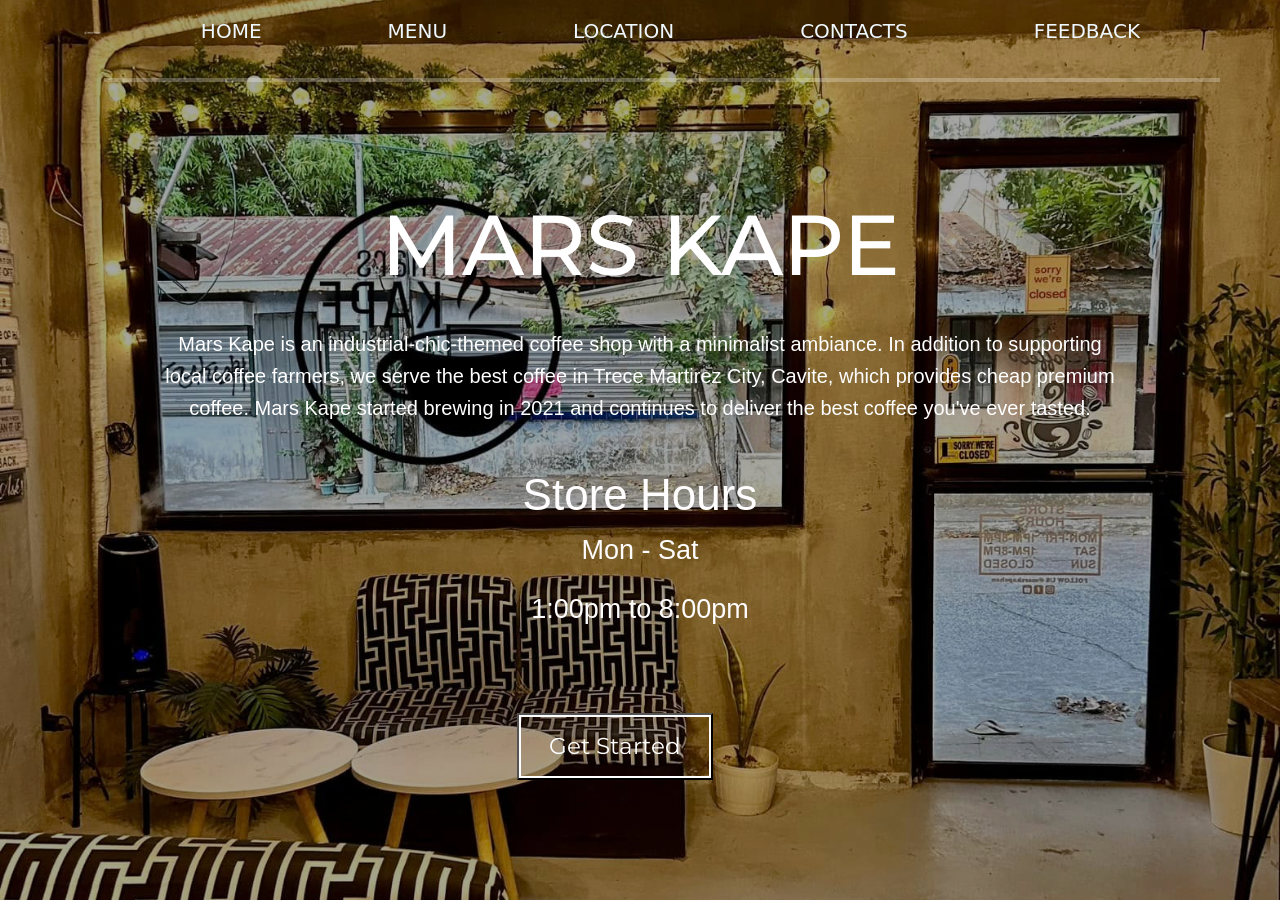
==== index.html @ c24e1bd0 "Fix MarsKape GitHub Pages display" ====
<!DOCTYPE html>
<html lang="en">
<head>
     <meta charset="UTF-8">
     <meta http-equiv="X-UA-Compatible" content="IE=edge">
     <meta name="viewport" content="width=device-width, initial-scale=1.0">
     <title>Mars Kape</title>
<link rel="stylesheet" href="https://cdnjs.cloudflare.com/ajax/libs/font-awesome/6.5.2/css/all.min.css" />
     <link href="https://cdn.jsdelivr.net/npm/bootstrap@5.3.0/dist/css/bootstrap.min.css" rel="stylesheet">
     <link href="https://fonts.googleapis.com/css2?family=Montserrat:wght@300;400;500;700;800;900&display=swap" rel="stylesheet">
     <link rel="stylesheet" href="https://cdnjs.cloudflare.com/ajax/libs/font-awesome/6.5.2/css/all.min.css">
     <link rel="stylesheet" href="styles.css">
</head>
<body>

     <nav class="navbar navbar-expand-sm navbar-dark bg-transparent">
          <div class="container">
               <a class="navbar-brand" href="index.html">
                    <img src="logo.png" width="100px" class="logo" alt="Mars Kape Logo">
               </a>
               <button class="navbar-toggler"style="color: white; margin-left:85%; margin-top: -15%;" type="button" data-bs-toggle="collapse" data-bs-target="#navbarNav" aria-controls="navbarNav" aria-expanded="false" aria-label="Toggle navigation">
                    <span class= "navbar-toggler-icon">
                    <i class="fa-solid fa-bars" style="color: #ffffff;"></i>
                    </span>
               </button>
               <div class="collapse navbar-collapse" id="navbarNav">
                    <ul class="navbar-nav">
                         <li class="nav-item">
                              <a class="nav-link" href="index.html">HOME</a>
                         </li>
                         <li class="nav-item">
                              <a class="nav-link" href="menu.html" >MENU</a>
                         </li>
                         <li class="nav-item">
                              <a class="nav-link" href="location.html" >LOCATION</a>
                         </li>
                         <li class="nav-item">
                              <a class="nav-link" href="contact.html">CONTACTS</a>
                         </li>
                         <li class="nav-item">
                              <a class="nav-link" href="feedback.html">FEEDBACK</a>
                         </li>
                    </ul>
               </div>
          </div>
     </nav>

    <div class="container">
      <div class="row justify-content-center">
        <div class="col-md-12">
                    <hr style="width: 100%; color:  white; border: 2px solid white; margin-left: 2%;margin-right: -4%;">
                    <div class="center-content">
                    <h1 style="color: white; font-family:'Montserrat'; font-size: 85px;">MARS KAPE</h1>
                    </div>
                    <br>
                    <p>
                        Mars Kape is an industrial-chic-themed coffee shop with a minimalist ambiance. In addition to supporting<br> local coffee farmers, we serve the best coffee in Trece Martirez City, Cavite, which provides cheap premium<br> coffee. Mars Kape started brewing in 2021 and continues to deliver the best coffee you've ever tasted.
                    </p>
                    <br>
                    <div class="hours">
                       <h3>Store Hours</h3>
                       <p>Mon - Sat</p>
                    </div>
                    <div class="time">
                       <h4>1:00pm to 8:00pm</h4>
                    </div>
                    <br>
                    
                    <div class="button">
                    <button class="bttn1">
                         <a href="menu.html">Get Started</a>
                    </button>
                    </div>
               </div>
          </div>
     </div>

    <script src="https://cdn.jsdelivr.net/npm/bootstrap@5.3.0/dist/js/bootstrap.bundle.min.js"></script>

</body>
</html>
---- styles.css ----
*{
          margin: 0;
          padding: 0;
          
     }
     body, html {
      height: 100%;
    }
     html,
body {
    min-height: 100%;
}

body {
    margin: 0;
    min-height: 100vh;
    background-image:
        linear-gradient(rgba(0, 0, 0, 0.35), rgba(0, 0, 0, 0.35)),
        url("./bg.jpg");
    background-size: cover;
    background-position: center;
    background-repeat: no-repeat;
    background-attachment: fixed;
}
     p{
          font-family: 'Arial';
          font-size: 20px;
          color: rgb(255, 255, 255);
          text-align: center;
          line-height: 1.6;
      }

     .logo {
          margin-left: -20%;
          margin-top: -7%;
          width: 80%;
     }
     .head{
        display: flex;
        align-items: center;
        justify-content: space-between;
        padding: 6px 10px;
   }
     .nav-item li {
          list-style: none;
          display: inline-block;
          font-weight: 300px;
          font-family: 'Montserrat';
      }
      .nav-item .nav-link{
          text-decoration: none;
          color: aliceblue;
          font-size: 20px;
          margin-left: 60px;
          margin-right: 50px;
          font-stretch: expanded;
      }
      .nav-item .nav-link:hover {
          color: aliceblue;
          padding: 5px 5px;
          border: transparent;
          font-size: 50px;
          font-weight: 900px;
          font-display: block;
      }
      
      .title {
          color: white;
          text-align: center;
          font-size: 210px;
          font-family: 'Montserrat';
          font-weight: 500;
          margin-top: 140px;
          margin-right: 10%;
          margin-left: 150px;

      }
      .hours h3{
          font-family: 'Arial';
          font-size: 44px;
          color: rgb(255, 253, 253);
          text-align: center;
          font-weight: 100;
          margin-top: 0.5%;
          margin-bottom: 0.6%;
      }
      .hours p{
        font-family: 'Arial';
        font-size:27px;
        color: rgb(255, 253, 253);
        text-align: center;
        font-weight: 100;
        line-height: 1.6;

      }
      .time h4{
          font-family: 'Arial';
          color: rgb(255, 253, 253);
          text-align: center;
          font-weight: 300;
          font-size: 27px;
          line-height: 1.6;
          margin-top: 0.5%;
      }
      .bttn1 {
        list-style: none;
        background-color: transparent;
        margin-left: 39%;
        margin-top: 50px;
        display: flex;
    }
    .bttn1 a{
        text-decoration: none;
        font-family: 'Montserrat';
        color:white;
        border: white 2px solid;
        font-style: inherit;
        font-size: 23px;
        font-weight: 100px;
        background-color: transparent;
        padding: 12px 28px;
    }
    .center-content {
      margin-top: 10%;
      text-align: center;
    }
     }
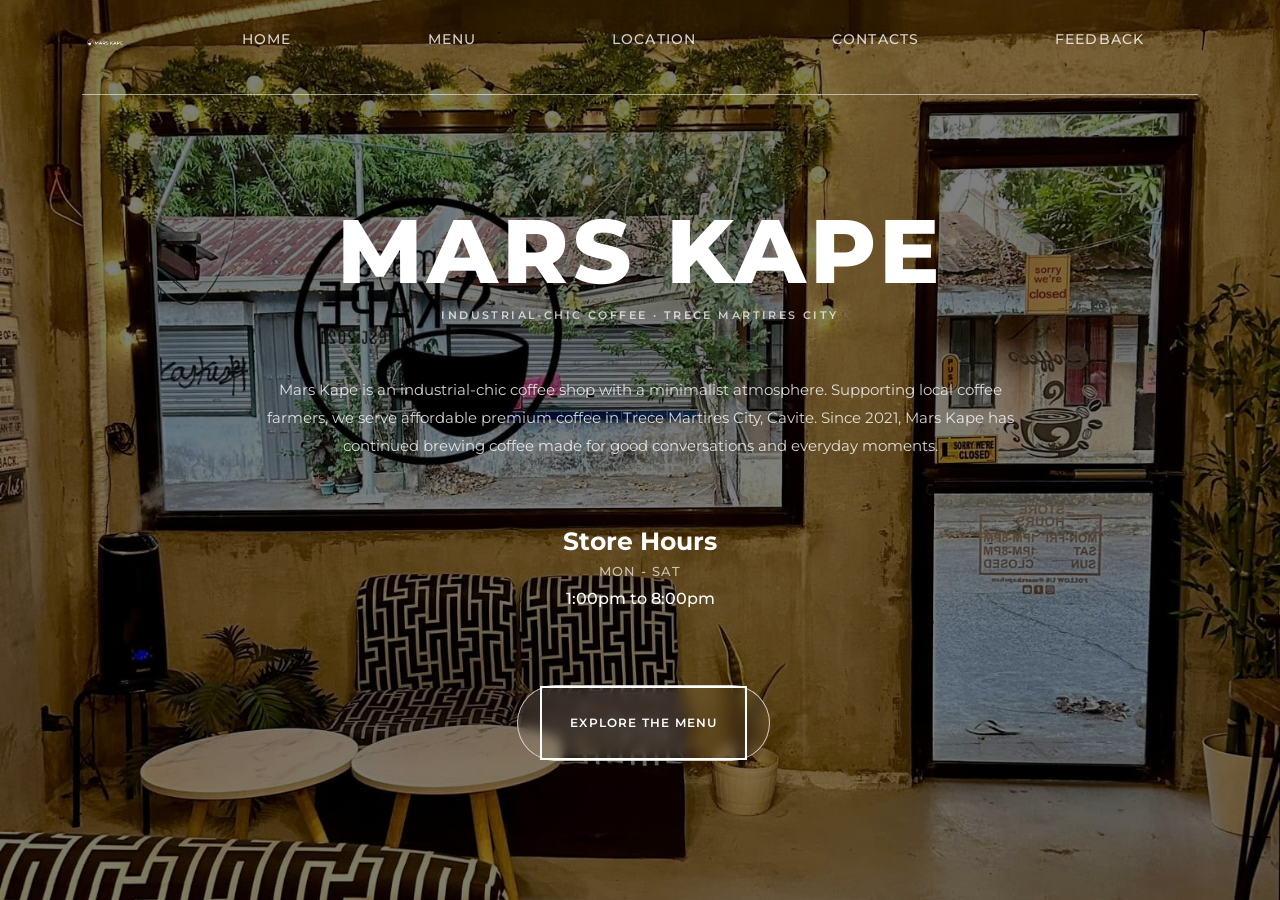
==== commit e9c6ab46: "Polish MarsKape homepage and navbar" ====
--- a/index.html
+++ b/index.html
@@ -47,14 +47,18 @@
 
     <div class="container">
       <div class="row justify-content-center">
-        <div class="col-md-12">
-                    <hr style="width: 100%; color:  white; border: 2px solid white; margin-left: 2%;margin-right: -4%;">
+        <div class="col-md-12 home-content">
+                    <hr class="hero-divider">
                     <div class="center-content">
-                    <h1 style="color: white; font-family:'Montserrat'; font-size: 85px;">MARS KAPE</h1>
+                    <h1 class="hero-title">MARS KAPE</h1>
+                    <p class="hero-tagline">INDUSTRIAL-CHIC COFFEE · TRECE MARTIRES CITY</p>
                     </div>
                     <br>
-                    <p>
-                        Mars Kape is an industrial-chic-themed coffee shop with a minimalist ambiance. In addition to supporting<br> local coffee farmers, we serve the best coffee in Trece Martirez City, Cavite, which provides cheap premium<br> coffee. Mars Kape started brewing in 2021 and continues to deliver the best coffee you've ever tasted.
+                    <p class="hero-description">
+                        Mars Kape is an industrial-chic coffee shop with a minimalist atmosphere.
+                        Supporting local coffee farmers, we serve affordable premium coffee in
+                        Trece Martires City, Cavite. Since 2021, Mars Kape has continued brewing
+                        coffee made for good conversations and everyday moments.
                     </p>
                     <br>
                     <div class="hours">
@@ -68,7 +72,7 @@
                     
                     <div class="button">
                     <button class="bttn1">
-                         <a href="menu.html">Get Started</a>
+                         <a href="menu.html">Explore the Menu</a>
                     </button>
                     </div>
                </div>
--- a/styles.css
+++ b/styles.css
@@ -125,3 +125,232 @@
       text-align: center;
     }
      }
+
+
+/* =========================================================
+   MARS KAPE — HOMEPAGE POLISH / FINAL OVERRIDES
+   ========================================================= */
+
+html,
+body {
+    min-height: 100%;
+}
+
+body {
+    margin: 0;
+    min-height: 100vh;
+    background-image:
+        linear-gradient(rgba(0, 0, 0, 0.50), rgba(0, 0, 0, 0.50)),
+        url("./bg.jpg");
+    background-size: cover;
+    background-position: center;
+    background-repeat: no-repeat;
+    background-attachment: fixed;
+    font-family: 'Montserrat', sans-serif;
+    color: #fff;
+}
+
+/* Consistent navbar */
+.navbar {
+    padding-top: 20px;
+    padding-bottom: 12px;
+}
+
+.navbar-nav {
+    gap: 18px;
+}
+
+.navbar .nav-link,
+.navbar .nav-link:visited {
+    position: relative;
+    padding: 8px 4px !important;
+    color: rgba(255, 255, 255, 0.80) !important;
+    font-family: 'Montserrat', sans-serif !important;
+    font-size: 14px !important;
+    font-weight: 500 !important;
+    line-height: 1.4 !important;
+    letter-spacing: 0.08em;
+    text-decoration: none !important;
+    transform: none !important;
+    transition: color .25s ease !important;
+}
+
+.navbar .nav-link:hover,
+.navbar .nav-link:focus,
+.navbar .nav-link:active {
+    color: #fff !important;
+    font-size: 14px !important;
+    font-weight: 500 !important;
+    transform: none !important;
+}
+
+.navbar .nav-link::after {
+    content: "";
+    position: absolute;
+    left: 50%;
+    bottom: 2px;
+    width: 0;
+    height: 1px;
+    background: #fff;
+    transform: translateX(-50%);
+    transition: width .25s ease;
+}
+
+.navbar .nav-link:hover::after,
+.navbar .nav-link:focus::after {
+    width: 65%;
+}
+
+.home-content {
+    text-align: center;
+    padding-top: 22px;
+    padding-bottom: 55px;
+}
+
+.hero-divider {
+    width: 100%;
+    margin: 0 auto 34px;
+    border: 0;
+    border-top: 1px solid rgba(255,255,255,.55);
+    opacity: 1;
+}
+
+.hero-title {
+    margin: 0 0 12px;
+    color: #fff;
+    font-family: 'Montserrat', sans-serif;
+    font-size: clamp(54px, 8vw, 90px);
+    line-height: .98;
+    font-weight: 800;
+    letter-spacing: .045em;
+    text-align: center;
+}
+
+.hero-tagline {
+    margin: 0 auto 28px;
+    color: rgba(255,255,255,.72);
+    font-family: 'Montserrat', sans-serif;
+    font-size: 11px;
+    line-height: 1.6;
+    font-weight: 600;
+    letter-spacing: .22em;
+    text-align: center;
+}
+
+.hero-description {
+    max-width: 760px;
+    margin: 0 auto 30px;
+    color: rgba(255,255,255,.82);
+    font-family: 'Montserrat', sans-serif;
+    font-size: 15px;
+    line-height: 1.85;
+    font-weight: 400;
+    text-align: center;
+}
+
+.hours {
+    margin-top: 12px;
+}
+
+.hours h3 {
+    margin: 0 0 5px;
+    color: #fff;
+    font-family: 'Montserrat', sans-serif;
+    font-size: 25px;
+    line-height: 1.2;
+    font-weight: 700;
+}
+
+.hours p {
+    margin: 0;
+    color: rgba(255,255,255,.68);
+    font-family: 'Montserrat', sans-serif;
+    font-size: 13px;
+    font-weight: 500;
+    letter-spacing: .08em;
+    text-transform: uppercase;
+}
+
+.time h4 {
+    margin: 7px 0 0;
+    color: #fff;
+    font-family: 'Montserrat', sans-serif;
+    font-size: 16px;
+    line-height: 1.4;
+    font-weight: 500;
+}
+
+.button {
+    margin-top: 24px;
+}
+
+.bttn1 {
+    min-width: 175px;
+    min-height: 48px;
+    padding: 0 22px;
+    border: 1px solid rgba(255,255,255,.75);
+    border-radius: 999px;
+    background: rgba(255,255,255,.06);
+    backdrop-filter: blur(6px);
+    -webkit-backdrop-filter: blur(6px);
+    transition: background .25s ease, transform .25s ease;
+}
+
+.bttn1:hover {
+    background: #fff;
+    transform: translateY(-2px);
+}
+
+.bttn1 a {
+    display: block;
+    color: #fff !important;
+    font-family: 'Montserrat', sans-serif;
+    font-size: 12px !important;
+    line-height: 46px;
+    font-weight: 600 !important;
+    letter-spacing: .10em;
+    text-transform: uppercase;
+    text-decoration: none !important;
+}
+
+.bttn1:hover a {
+    color: #2b211d !important;
+    font-size: 12px !important;
+    font-weight: 600 !important;
+}
+
+@media (max-width: 767px) {
+    body {
+        background-attachment: scroll;
+    }
+
+    .navbar-nav {
+        gap: 3px;
+        padding: 15px 0;
+    }
+
+    .navbar .nav-link,
+    .navbar .nav-link:hover,
+    .navbar .nav-link:focus {
+        font-size: 13px !important;
+    }
+
+    .home-content {
+        padding-top: 12px;
+    }
+
+    .hero-title {
+        font-size: clamp(44px, 15vw, 66px);
+    }
+
+    .hero-tagline {
+        font-size: 9px;
+        letter-spacing: .14em;
+    }
+
+    .hero-description {
+        padding: 0 14px;
+        font-size: 13px;
+        line-height: 1.75;
+    }
+}
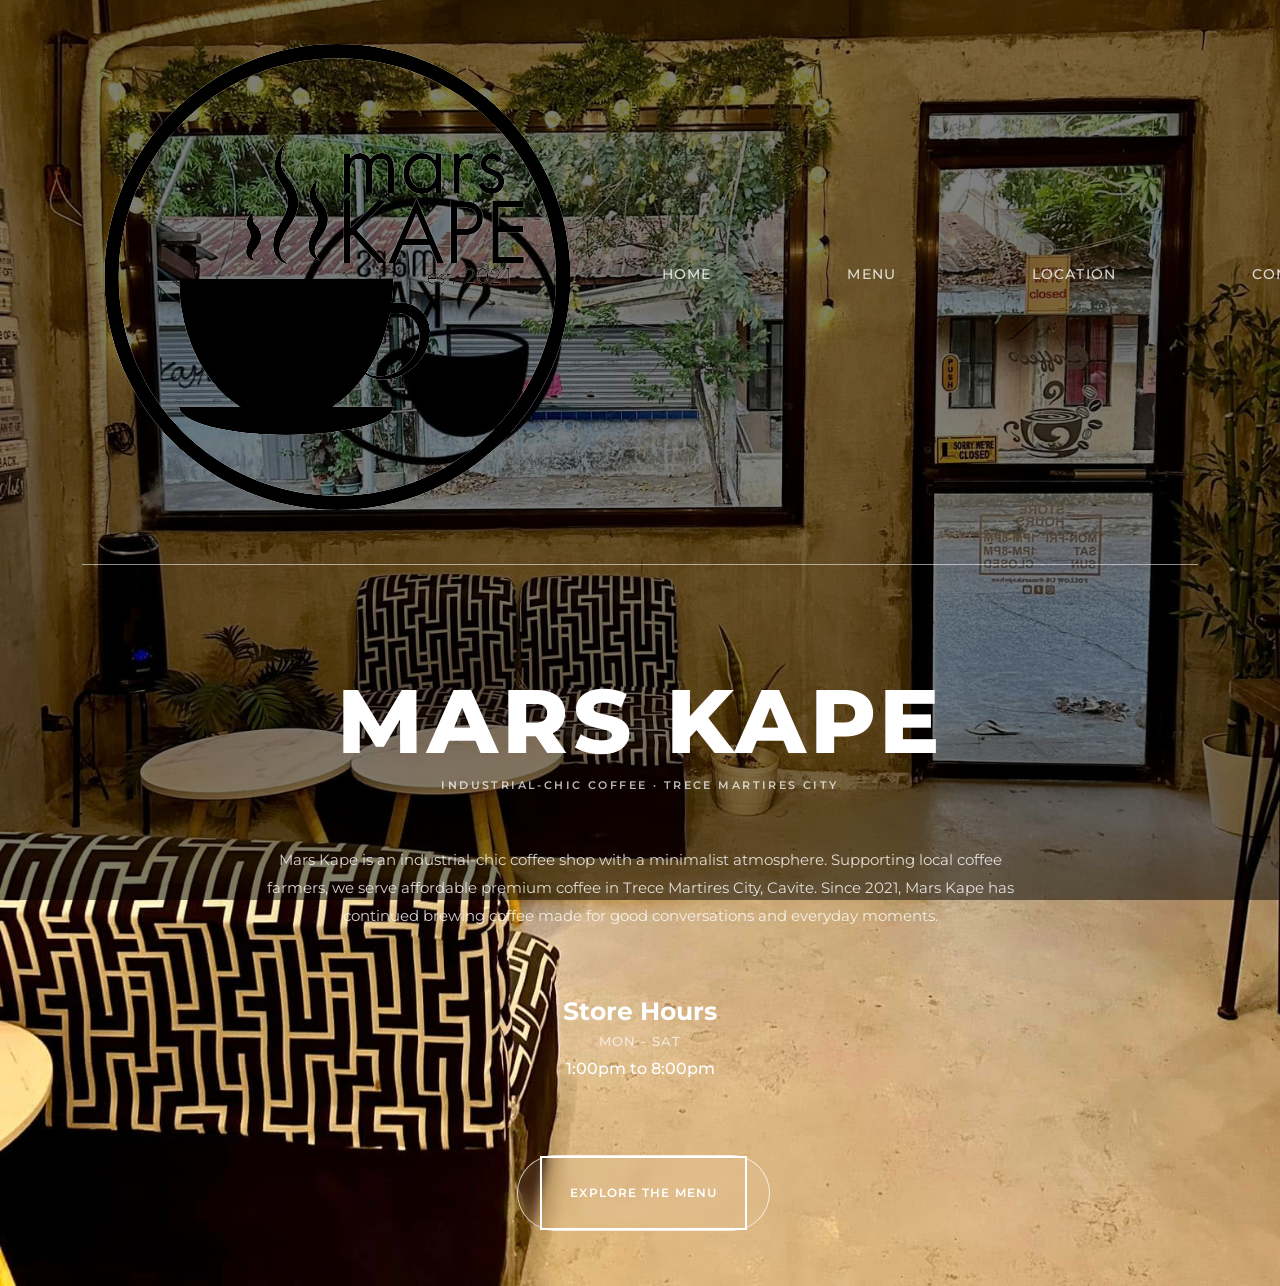
==== commit 1a43cc7e: "Update index.html" ====
--- a/index.html
+++ b/index.html
@@ -13,38 +13,46 @@
 </head>
 <body>
 
-     <nav class="navbar navbar-expand-sm navbar-dark bg-transparent">
-          <div class="container">
-               <a class="navbar-brand" href="index.html">
-                    <img src="logo.png" width="100px" class="logo" alt="Mars Kape Logo">
-               </a>
-               <button class="navbar-toggler"style="color: white; margin-left:85%; margin-top: -15%;" type="button" data-bs-toggle="collapse" data-bs-target="#navbarNav" aria-controls="navbarNav" aria-expanded="false" aria-label="Toggle navigation">
-                    <span class= "navbar-toggler-icon">
-                    <i class="fa-solid fa-bars" style="color: #ffffff;"></i>
-                    </span>
-               </button>
-               <div class="collapse navbar-collapse" id="navbarNav">
-                    <ul class="navbar-nav">
-                         <li class="nav-item">
-                              <a class="nav-link" href="index.html">HOME</a>
-                         </li>
-                         <li class="nav-item">
-                              <a class="nav-link" href="menu.html" >MENU</a>
-                         </li>
-                         <li class="nav-item">
-                              <a class="nav-link" href="location.html" >LOCATION</a>
-                         </li>
-                         <li class="nav-item">
-                              <a class="nav-link" href="contact.html">CONTACTS</a>
-                         </li>
-                         <li class="nav-item">
-                              <a class="nav-link" href="feedback.html">FEEDBACK</a>
-                         </li>
-                    </ul>
-               </div>
-          </div>
-     </nav>
+    <nav class="navbar navbar-expand-lg mars-navbar">
+    <div class="container mars-nav-container">
 
+        <a class="navbar-brand" href="index.html">
+            <img src="mars no background.png"
+                 class="mars-navbar-logo"
+                 alt="Mars Kape">
+        </a>
+
+        <button class="navbar-toggler" type="button"
+                data-bs-toggle="collapse"
+                data-bs-target="#navbarNav"
+                aria-controls="navbarNav"
+                aria-expanded="false"
+                aria-label="Toggle navigation">
+            <span class="navbar-toggler-icon"></span>
+        </button>
+
+        <div class="collapse navbar-collapse" id="navbarNav">
+            <ul class="navbar-nav ms-auto">
+                <li class="nav-item">
+                    <a class="nav-link active" href="index.html">HOME</a>
+                </li>
+                <li class="nav-item">
+                    <a class="nav-link" href="menu.html">MENU</a>
+                </li>
+                <li class="nav-item">
+                    <a class="nav-link" href="location.html">LOCATION</a>
+                </li>
+                <li class="nav-item">
+                    <a class="nav-link" href="contact.html">CONTACTS</a>
+                </li>
+                <li class="nav-item">
+                    <a class="nav-link" href="feedback.html">FEEDBACK</a>
+                </li>
+            </ul>
+        </div>
+
+    </div>
+</nav>
     <div class="container">
       <div class="row justify-content-center">
         <div class="col-md-12 home-content">
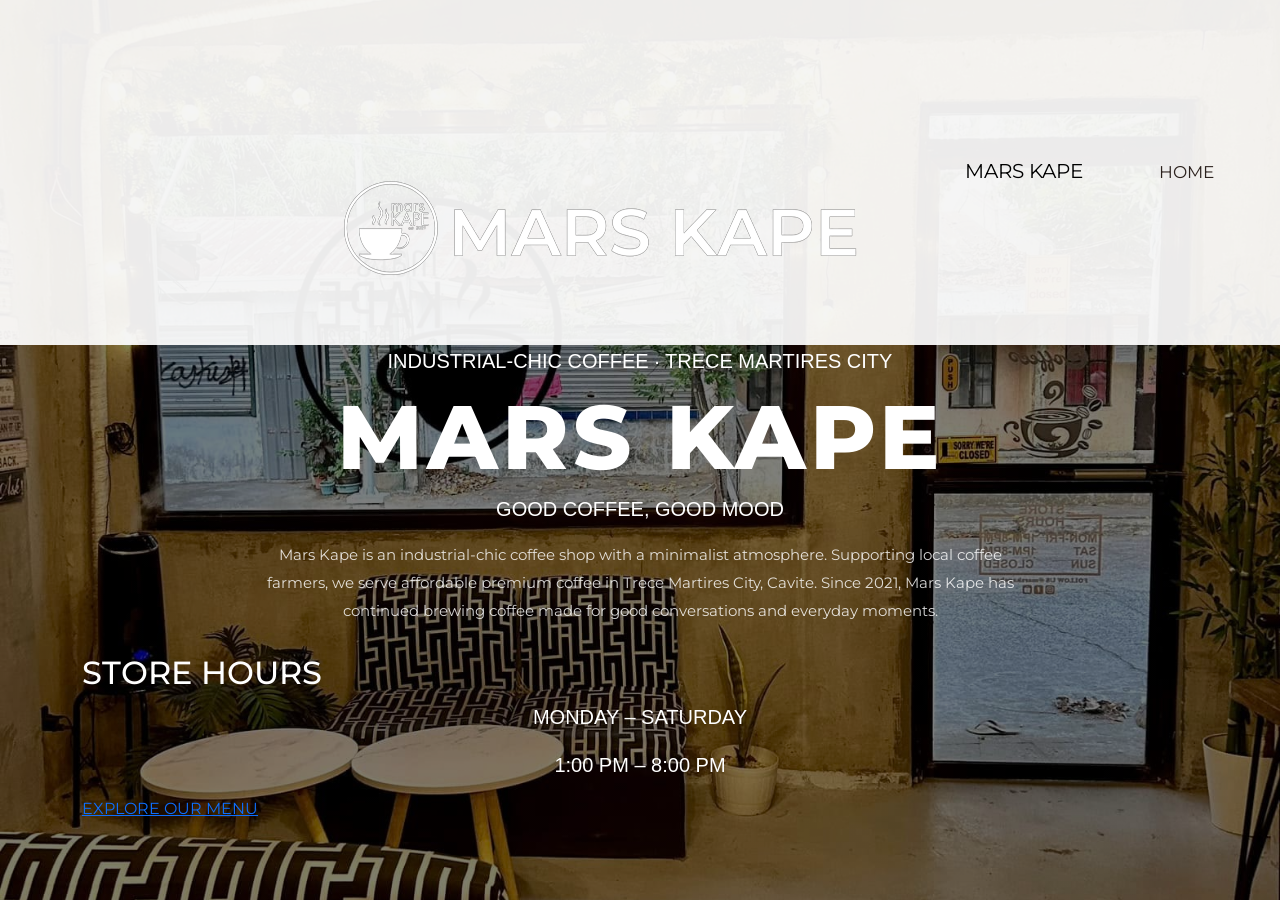
==== commit ed8d03fd: "Update index.html" ====
--- a/index.html
+++ b/index.html
@@ -1,93 +1,189 @@
 <!DOCTYPE html>
 <html lang="en">
+
 <head>
-     <meta charset="UTF-8">
-     <meta http-equiv="X-UA-Compatible" content="IE=edge">
-     <meta name="viewport" content="width=device-width, initial-scale=1.0">
-     <title>Mars Kape</title>
-<link rel="stylesheet" href="https://cdnjs.cloudflare.com/ajax/libs/font-awesome/6.5.2/css/all.min.css" />
-     <link href="https://cdn.jsdelivr.net/npm/bootstrap@5.3.0/dist/css/bootstrap.min.css" rel="stylesheet">
-     <link href="https://fonts.googleapis.com/css2?family=Montserrat:wght@300;400;500;700;800;900&display=swap" rel="stylesheet">
-     <link rel="stylesheet" href="https://cdnjs.cloudflare.com/ajax/libs/font-awesome/6.5.2/css/all.min.css">
-     <link rel="stylesheet" href="styles.css">
+    <meta charset="UTF-8">
+    <meta http-equiv="X-UA-Compatible" content="IE=edge">
+    <meta name="viewport" content="width=device-width, initial-scale=1.0">
+
+    <title>Mars Kape</title>
+
+    <!-- Bootstrap -->
+    <link
+        href="https://cdn.jsdelivr.net/npm/bootstrap@5.3.0/dist/css/bootstrap.min.css"
+        rel="stylesheet"
+    >
+
+    <!-- Montserrat -->
+    <link
+        href="https://fonts.googleapis.com/css2?family=Montserrat:wght@300;400;500;600;700;800;900&display=swap"
+        rel="stylesheet"
+    >
+
+    <!-- Font Awesome -->
+    <link
+        rel="stylesheet"
+        href="https://cdnjs.cloudflare.com/ajax/libs/font-awesome/6.5.2/css/all.min.css"
+    >
+
+    <!-- Custom CSS -->
+    <link rel="stylesheet" href="styles.css">
 </head>
+
+
 <body>
 
+    <!-- =========================
+         NAVBAR
+    ========================== -->
     <nav class="navbar navbar-expand-lg mars-navbar">
-    <div class="container mars-nav-container">
 
-        <a class="navbar-brand" href="index.html">
-            <img src="mars no background.png"
-                 class="mars-navbar-logo"
-                 alt="Mars Kape">
-        </a>
+        <div class="container-fluid mars-nav-container">
 
-        <button class="navbar-toggler" type="button"
+            <!-- Brand -->
+            <a class="navbar-brand mars-brand" href="index.html">
+
+                <img
+                    src="logo.png"
+                    class="mars-logo"
+                    alt="Mars Kape Logo"
+                >
+
+                <span class="mars-brand-name">
+                    MARS KAPE
+                </span>
+
+            </a>
+
+
+            <!-- Mobile Button -->
+            <button
+                class="navbar-toggler"
+                type="button"
                 data-bs-toggle="collapse"
                 data-bs-target="#navbarNav"
                 aria-controls="navbarNav"
                 aria-expanded="false"
-                aria-label="Toggle navigation">
-            <span class="navbar-toggler-icon"></span>
-        </button>
+                aria-label="Toggle navigation"
+            >
+                <span class="navbar-toggler-icon"></span>
+            </button>
 
-        <div class="collapse navbar-collapse" id="navbarNav">
-            <ul class="navbar-nav ms-auto">
-                <li class="nav-item">
-                    <a class="nav-link active" href="index.html">HOME</a>
-                </li>
-                <li class="nav-item">
-                    <a class="nav-link" href="menu.html">MENU</a>
-                </li>
-                <li class="nav-item">
-                    <a class="nav-link" href="location.html">LOCATION</a>
-                </li>
-                <li class="nav-item">
-                    <a class="nav-link" href="contact.html">CONTACTS</a>
-                </li>
-                <li class="nav-item">
-                    <a class="nav-link" href="feedback.html">FEEDBACK</a>
-                </li>
-            </ul>
+
+            <!-- Navigation -->
+            <div class="collapse navbar-collapse" id="navbarNav">
+
+                <ul class="navbar-nav ms-auto">
+
+                    <li class="nav-item">
+                        <a class="nav-link active" href="index.html">
+                            HOME
+                        </a>
+                    </li>
+
+                    <li class="nav-item">
+                        <a class="nav-link" href="menu.html">
+                            MENU
+                        </a>
+                    </li>
+
+                    <li class="nav-item">
+                        <a class="nav-link" href="location.html">
+                            LOCATION
+                        </a>
+                    </li>
+
+                    <li class="nav-item">
+                        <a class="nav-link" href="contact.html">
+                            CONTACTS
+                        </a>
+                    </li>
+
+                    <li class="nav-item">
+                        <a class="nav-link" href="feedback.html">
+                            FEEDBACK
+                        </a>
+                    </li>
+
+                </ul>
+
+            </div>
+
         </div>
 
-    </div>
-</nav>
-    <div class="container">
-      <div class="row justify-content-center">
-        <div class="col-md-12 home-content">
-                    <hr class="hero-divider">
-                    <div class="center-content">
-                    <h1 class="hero-title">MARS KAPE</h1>
-                    <p class="hero-tagline">INDUSTRIAL-CHIC COFFEE · TRECE MARTIRES CITY</p>
-                    </div>
-                    <br>
-                    <p class="hero-description">
-                        Mars Kape is an industrial-chic coffee shop with a minimalist atmosphere.
-                        Supporting local coffee farmers, we serve affordable premium coffee in
-                        Trece Martires City, Cavite. Since 2021, Mars Kape has continued brewing
-                        coffee made for good conversations and everyday moments.
+    </nav>
+
+
+    <!-- =========================
+         HERO
+    ========================== -->
+    <main class="hero">
+
+        <div class="hero-overlay"></div>
+
+        <div class="container hero-container">
+
+            <div class="hero-content">
+
+                <p class="hero-eyebrow">
+                    INDUSTRIAL-CHIC COFFEE · TRECE MARTIRES CITY
+                </p>
+
+                <h1 class="hero-title">
+                    MARS KAPE
+                </h1>
+
+                <p class="hero-subtitle">
+                    GOOD COFFEE, GOOD MOOD
+                </p>
+
+                <p class="hero-description">
+                    Mars Kape is an industrial-chic coffee shop with a
+                    minimalist atmosphere. Supporting local coffee farmers,
+                    we serve affordable premium coffee in Trece Martires City,
+                    Cavite. Since 2021, Mars Kape has continued brewing coffee
+                    made for good conversations and everyday moments.
+                </p>
+
+
+                <div class="hero-line"></div>
+
+
+                <!-- Store Hours -->
+                <div class="store-hours">
+
+                    <h2>
+                        STORE HOURS
+                    </h2>
+
+                    <p class="store-days">
+                        MONDAY – SATURDAY
                     </p>
-                    <br>
-                    <div class="hours">
-                       <h3>Store Hours</h3>
-                       <p>Mon - Sat</p>
-                    </div>
-                    <div class="time">
-                       <h4>1:00pm to 8:00pm</h4>
-                    </div>
-                    <br>
-                    
-                    <div class="button">
-                    <button class="bttn1">
-                         <a href="menu.html">Explore the Menu</a>
-                    </button>
-                    </div>
-               </div>
-          </div>
-     </div>
 
-    <script src="https://cdn.jsdelivr.net/npm/bootstrap@5.3.0/dist/js/bootstrap.bundle.min.js"></script>
+                    <p class="store-time">
+                        1:00 PM – 8:00 PM
+                    </p>
+
+                </div>
+
+
+                <!-- CTA -->
+                <a href="menu.html" class="menu-button">
+                    EXPLORE OUR MENU
+                </a>
+
+            </div>
+
+        </div>
+
+    </main>
+
+
+    <!-- Bootstrap JS -->
+    <script
+        src="https://cdn.jsdelivr.net/npm/bootstrap@5.3.0/dist/js/bootstrap.bundle.min.js">
+    </script>
 
 </body>
+
 </html>
--- a/styles.css
+++ b/styles.css
@@ -354,3 +354,91 @@
         line-height: 1.75;
     }
 }
+
+/* ===== MARS KAPE NAVBAR ===== */
+
+.mars-navbar {
+    width: 100%;
+    padding: 32px 0;
+    background: rgba(255, 255, 255, 0.92) !important;
+}
+
+.mars-nav-container {
+    max-width: 1450px;
+    padding-left: 40px;
+    padding-right: 40px;
+}
+
+/* Full Mars Kape logo */
+.mars-navbar-logo {
+    width: 400px;
+    max-width: 100%;
+    height: auto;
+    display: block;
+}
+
+/* Navigation */
+.mars-navbar .navbar-nav {
+    display: flex;
+    align-items: center;
+    gap: 25px;
+}
+
+.mars-navbar .nav-link,
+.mars-navbar .nav-link:visited {
+    padding: 8px 0 !important;
+
+    font-family: "Montserrat", sans-serif !important;
+    font-size: 17px !important;
+    font-weight: 400 !important;
+    letter-spacing: 0 !important;
+
+    color: #2b211d !important;
+    text-decoration: none;
+
+    transform: none !important;
+    transition: opacity 0.2s ease !important;
+}
+
+/* IMPORTANT — no resizing on hover */
+.mars-navbar .nav-link:hover,
+.mars-navbar .nav-link:focus,
+.mars-navbar .nav-link:active {
+    font-size: 17px !important;
+    font-weight: 400 !important;
+    color: #000 !important;
+    transform: none !important;
+    opacity: 0.65;
+}
+
+/* Remove previous animated underline */
+.mars-navbar .nav-link::after {
+    display: none !important;
+}
+
+/* Mobile */
+@media (max-width: 991px) {
+    .mars-navbar {
+        padding: 18px 0;
+    }
+
+    .mars-nav-container {
+        padding-left: 20px;
+        padding-right: 20px;
+    }
+
+    .mars-navbar-logo {
+        width: 260px;
+    }
+
+    .mars-navbar .navbar-nav {
+        align-items: flex-start;
+        gap: 5px;
+        padding-top: 20px;
+    }
+
+    .mars-navbar .nav-link,
+    .mars-navbar .nav-link:hover {
+        font-size: 14px !important;
+    }
+}
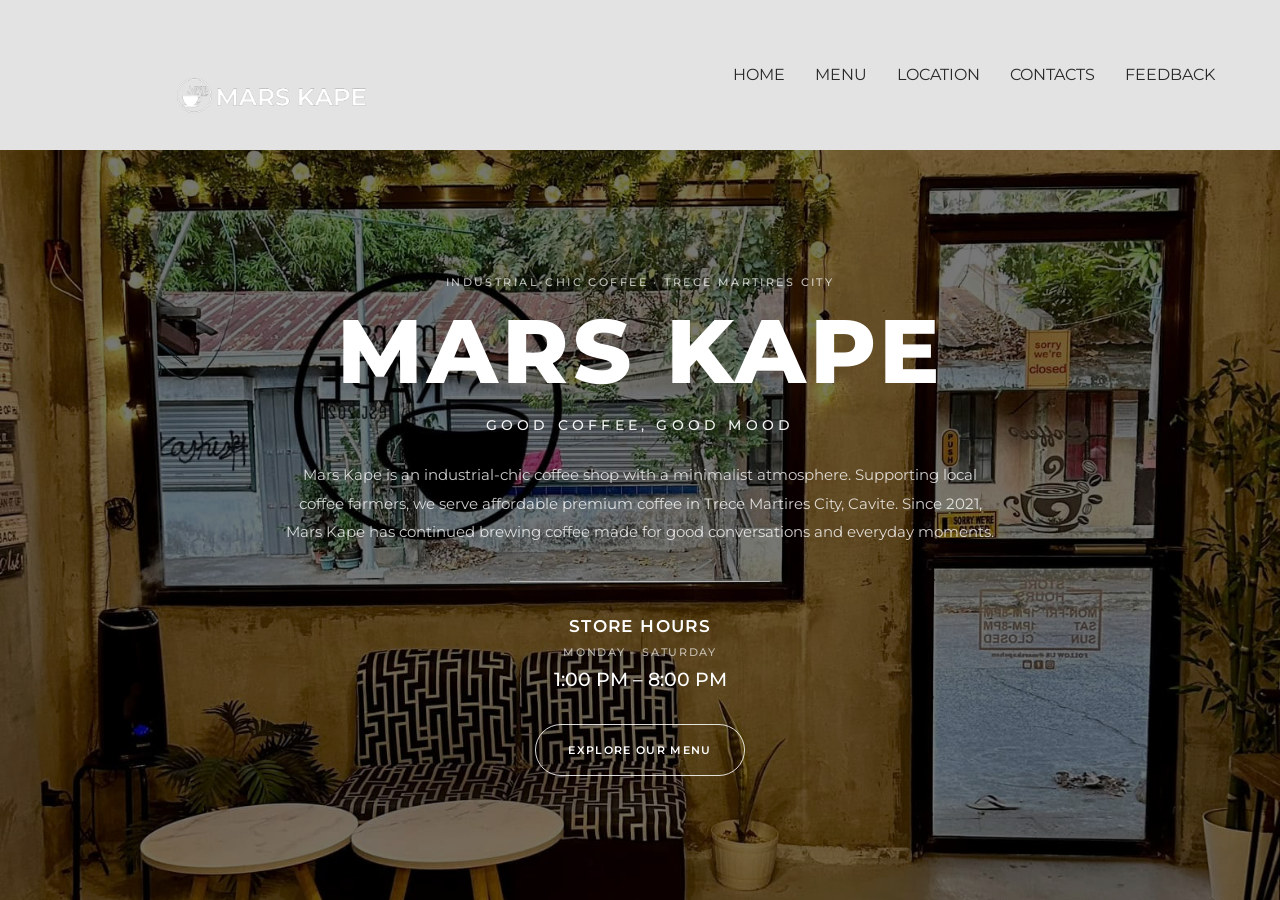
==== commit c4493002: "Update index.html" ====
--- a/index.html
+++ b/index.html
@@ -37,83 +37,56 @@
          NAVBAR
     ========================== -->
     <nav class="navbar navbar-expand-lg mars-navbar">
+    <div class="container-fluid mars-nav-container">
 
-        <div class="container-fluid mars-nav-container">
+        <!-- Mars Kape Brand -->
+        <a class="navbar-brand mars-brand" href="index.html">
+            <img src="logo.png" alt="Mars Kape" class="mars-logo">
+        </a>
 
-            <!-- Brand -->
-            <a class="navbar-brand mars-brand" href="index.html">
+        <!-- Mobile Menu -->
+        <button
+            class="navbar-toggler"
+            type="button"
+            data-bs-toggle="collapse"
+            data-bs-target="#navbarNav"
+            aria-controls="navbarNav"
+            aria-expanded="false"
+            aria-label="Toggle navigation">
 
-                <img
-                    src="logo.png"
-                    class="mars-logo"
-                    alt="Mars Kape Logo"
-                >
+            <span class="navbar-toggler-icon"></span>
+        </button>
 
-                <span class="mars-brand-name">
-                    MARS KAPE
-                </span>
+        <!-- Navigation Links -->
+        <div class="collapse navbar-collapse" id="navbarNav">
+            <ul class="navbar-nav ms-auto">
 
-            </a>
+                <li class="nav-item">
+                    <a class="nav-link active" href="index.html">HOME</a>
+                </li>
 
+                <li class="nav-item">
+                    <a class="nav-link" href="menu.html">MENU</a>
+                </li>
 
-            <!-- Mobile Button -->
-            <button
-                class="navbar-toggler"
-                type="button"
-                data-bs-toggle="collapse"
-                data-bs-target="#navbarNav"
-                aria-controls="navbarNav"
-                aria-expanded="false"
-                aria-label="Toggle navigation"
-            >
-                <span class="navbar-toggler-icon"></span>
-            </button>
+                <li class="nav-item">
+                    <a class="nav-link" href="location.html">LOCATION</a>
+                </li>
 
+                <li class="nav-item">
+                    <a class="nav-link" href="contact.html">CONTACTS</a>
+                </li>
 
-            <!-- Navigation -->
-            <div class="collapse navbar-collapse" id="navbarNav">
+                <li class="nav-item">
+                    <a class="nav-link" href="feedback.html">FEEDBACK</a>
+                </li>
 
-                <ul class="navbar-nav ms-auto">
-
-                    <li class="nav-item">
-                        <a class="nav-link active" href="index.html">
-                            HOME
-                        </a>
-                    </li>
-
-                    <li class="nav-item">
-                        <a class="nav-link" href="menu.html">
-                            MENU
-                        </a>
-                    </li>
-
-                    <li class="nav-item">
-                        <a class="nav-link" href="location.html">
-                            LOCATION
-                        </a>
-                    </li>
-
-                    <li class="nav-item">
-                        <a class="nav-link" href="contact.html">
-                            CONTACTS
-                        </a>
-                    </li>
-
-                    <li class="nav-item">
-                        <a class="nav-link" href="feedback.html">
-                            FEEDBACK
-                        </a>
-                    </li>
-
-                </ul>
-
-            </div>
-
+            </ul>
         </div>
 
-    </nav>
-
-
+    </div>
+</nav>
+    
     <!-- =========================
          HERO
     ========================== -->
--- a/styles.css
+++ b/styles.css
@@ -1,440 +1,382 @@
-*{
-          margin: 0;
-          padding: 0;
-          
-     }
-     body, html {
-      height: 100%;
-    }
-     html,
+/* =========================================================
+   MARS KAPE — HOMEPAGE
+========================================================= */
+
+* {
+    margin: 0;
+    padding: 0;
+    box-sizing: border-box;
+}
+
+html,
 body {
+    width: 100%;
     min-height: 100%;
+}
+
+html {
+    scroll-behavior: smooth;
 }
 
 body {
     margin: 0;
-    min-height: 100vh;
-    background-image:
-        linear-gradient(rgba(0, 0, 0, 0.35), rgba(0, 0, 0, 0.35)),
-        url("./bg.jpg");
+    font-family: "Montserrat", sans-serif;
+    background: #111;
+    overflow-x: hidden;
+}
+
+
+/* =========================================================
+   NAVBAR
+========================================================= */
+
+.mars-navbar {
+    width: 100%;
+    height: 150px;
+
+    padding: 0 !important;
+
+    background: #e3e3e3 !important;
+
+    position: relative;
+    z-index: 1000;
+}
+
+.mars-nav-container {
+    width: 100%;
+    max-width: 1500px;
+    height: 100%;
+
+    margin: 0 auto;
+
+    padding-left: 65px !important;
+    padding-right: 65px !important;
+
+    display: flex;
+    align-items: center;
+}
+
+
+/* =========================================================
+   LOGO
+========================================================= */
+
+.mars-brand {
+    display: flex;
+    align-items: center;
+
+    margin: 0 !important;
+    padding: 0 !important;
+
+    height: 100px;
+}
+
+.mars-logo {
+    display: block;
+
+    width: 430px;
+    height: 100px;
+
+    object-fit: contain;
+    object-position: left center;
+
+    margin: 0 !important;
+    padding: 0 !important;
+}
+
+
+/* =========================================================
+   NAVIGATION
+========================================================= */
+
+.mars-navbar .navbar-collapse {
+    flex-grow: 1;
+}
+
+.mars-navbar .navbar-nav {
+    display: flex;
+    align-items: center;
+
+    margin-left: auto !important;
+
+    gap: 30px;
+}
+
+.mars-navbar .nav-item {
+    margin: 0 !important;
+    padding: 0 !important;
+}
+
+.mars-navbar .nav-link,
+.mars-navbar .nav-link:visited {
+    margin: 0 !important;
+    padding: 10px 0 !important;
+
+    color: #292929 !important;
+
+    font-family: "Montserrat", sans-serif !important;
+    font-size: 16px !important;
+    font-weight: 400 !important;
+
+    line-height: 1 !important;
+    letter-spacing: 0 !important;
+
+    white-space: nowrap;
+
+    text-decoration: none !important;
+
+    transform: none !important;
+
+    transition: opacity 0.2s ease !important;
+}
+
+
+/* NO enlarging when hovering */
+
+.mars-navbar .nav-link:hover,
+.mars-navbar .nav-link:focus,
+.mars-navbar .nav-link:active {
+    color: #000 !important;
+
+    font-size: 16px !important;
+    font-weight: 400 !important;
+
+    padding: 10px 0 !important;
+
+    transform: none !important;
+
+    opacity: 0.55;
+}
+
+
+/* =========================================================
+   HERO
+========================================================= */
+
+.hero {
+    position: relative;
+
+    min-height: calc(100vh - 150px);
+
+    display: flex;
+    align-items: center;
+    justify-content: center;
+
+    background-image: url("./bg.jpg");
     background-size: cover;
     background-position: center;
     background-repeat: no-repeat;
-    background-attachment: fixed;
-}
-     p{
-          font-family: 'Arial';
-          font-size: 20px;
-          color: rgb(255, 255, 255);
-          text-align: center;
-          line-height: 1.6;
-      }
-
-     .logo {
-          margin-left: -20%;
-          margin-top: -7%;
-          width: 80%;
-     }
-     .head{
-        display: flex;
-        align-items: center;
-        justify-content: space-between;
-        padding: 6px 10px;
-   }
-     .nav-item li {
-          list-style: none;
-          display: inline-block;
-          font-weight: 300px;
-          font-family: 'Montserrat';
-      }
-      .nav-item .nav-link{
-          text-decoration: none;
-          color: aliceblue;
-          font-size: 20px;
-          margin-left: 60px;
-          margin-right: 50px;
-          font-stretch: expanded;
-      }
-      .nav-item .nav-link:hover {
-          color: aliceblue;
-          padding: 5px 5px;
-          border: transparent;
-          font-size: 50px;
-          font-weight: 900px;
-          font-display: block;
-      }
-      
-      .title {
-          color: white;
-          text-align: center;
-          font-size: 210px;
-          font-family: 'Montserrat';
-          font-weight: 500;
-          margin-top: 140px;
-          margin-right: 10%;
-          margin-left: 150px;
-
-      }
-      .hours h3{
-          font-family: 'Arial';
-          font-size: 44px;
-          color: rgb(255, 253, 253);
-          text-align: center;
-          font-weight: 100;
-          margin-top: 0.5%;
-          margin-bottom: 0.6%;
-      }
-      .hours p{
-        font-family: 'Arial';
-        font-size:27px;
-        color: rgb(255, 253, 253);
-        text-align: center;
-        font-weight: 100;
-        line-height: 1.6;
-
-      }
-      .time h4{
-          font-family: 'Arial';
-          color: rgb(255, 253, 253);
-          text-align: center;
-          font-weight: 300;
-          font-size: 27px;
-          line-height: 1.6;
-          margin-top: 0.5%;
-      }
-      .bttn1 {
-        list-style: none;
-        background-color: transparent;
-        margin-left: 39%;
-        margin-top: 50px;
-        display: flex;
-    }
-    .bttn1 a{
-        text-decoration: none;
-        font-family: 'Montserrat';
-        color:white;
-        border: white 2px solid;
-        font-style: inherit;
-        font-size: 23px;
-        font-weight: 100px;
-        background-color: transparent;
-        padding: 12px 28px;
-    }
-    .center-content {
-      margin-top: 10%;
-      text-align: center;
-    }
-     }
-
-
-/* =========================================================
-   MARS KAPE — HOMEPAGE POLISH / FINAL OVERRIDES
-   ========================================================= */
-
-html,
-body {
-    min-height: 100%;
-}
-
-body {
+
+    overflow: hidden;
+}
+
+.hero-overlay {
+    position: absolute;
+
+    inset: 0;
+
+    background: rgba(0, 0, 0, 0.53);
+
+    z-index: 1;
+}
+
+.hero-container {
+    position: relative;
+
+    z-index: 2;
+
+    width: 100%;
+
+    display: flex;
+    justify-content: center;
+}
+
+.hero-content {
+    width: 100%;
+    max-width: 850px;
+
+    padding: 70px 25px;
+
+    text-align: center;
+
+    color: white;
+}
+
+
+/* =========================================================
+   HERO TYPOGRAPHY
+========================================================= */
+
+.hero-eyebrow {
+    margin: 0 0 18px;
+
+    color: rgba(255, 255, 255, 0.72);
+
+    font-size: 11px;
+    font-weight: 500;
+
+    letter-spacing: 0.22em;
+}
+
+.hero-title {
     margin: 0;
-    min-height: 100vh;
-    background-image:
-        linear-gradient(rgba(0, 0, 0, 0.50), rgba(0, 0, 0, 0.50)),
-        url("./bg.jpg");
-    background-size: cover;
-    background-position: center;
-    background-repeat: no-repeat;
-    background-attachment: fixed;
-    font-family: 'Montserrat', sans-serif;
+
     color: #fff;
-}
-
-/* Consistent navbar */
-.navbar {
-    padding-top: 20px;
-    padding-bottom: 12px;
-}
-
-.navbar-nav {
-    gap: 18px;
-}
-
-.navbar .nav-link,
-.navbar .nav-link:visited {
-    position: relative;
-    padding: 8px 4px !important;
-    color: rgba(255, 255, 255, 0.80) !important;
-    font-family: 'Montserrat', sans-serif !important;
-    font-size: 14px !important;
-    font-weight: 500 !important;
-    line-height: 1.4 !important;
+
+    font-family: "Montserrat", sans-serif;
+
+    font-size: clamp(58px, 7vw, 100px);
+
+    font-weight: 800;
+
+    line-height: 0.95;
+
+    letter-spacing: 0.045em;
+}
+
+.hero-subtitle {
+    margin: 22px 0 25px;
+
+    color: rgba(255, 255, 255, 0.95);
+
+    font-size: 14px;
+    font-weight: 500;
+
+    letter-spacing: 0.30em;
+}
+
+.hero-description {
+    max-width: 720px;
+
+    margin: 0 auto;
+
+    color: rgba(255, 255, 255, 0.80);
+
+    font-size: 15px;
+    font-weight: 400;
+
+    line-height: 1.9;
+}
+
+
+/* =========================================================
+   DIVIDER
+========================================================= */
+
+.hero-line {
+    width: 260px;
+    max-width: 65%;
+
+    height: 1px;
+
+    margin: 34px auto;
+
+    background: rgba(255, 255, 255, 0.50);
+}
+
+
+/* =========================================================
+   STORE HOURS
+========================================================= */
+
+.store-hours {
+    margin-bottom: 30px;
+}
+
+.store-hours h2 {
+    margin: 0 0 8px;
+
+    color: #fff;
+
+    font-size: 17px;
+    font-weight: 600;
+
     letter-spacing: 0.08em;
-    text-decoration: none !important;
-    transform: none !important;
-    transition: color .25s ease !important;
-}
-
-.navbar .nav-link:hover,
-.navbar .nav-link:focus,
-.navbar .nav-link:active {
-    color: #fff !important;
-    font-size: 14px !important;
-    font-weight: 500 !important;
-    transform: none !important;
-}
-
-.navbar .nav-link::after {
-    content: "";
-    position: absolute;
-    left: 50%;
-    bottom: 2px;
-    width: 0;
-    height: 1px;
+}
+
+.store-days {
+    margin: 0 0 5px;
+
+    color: rgba(255, 255, 255, 0.65);
+
+    font-size: 11px;
+    font-weight: 500;
+
+    letter-spacing: 0.15em;
+}
+
+.store-time {
+    margin: 0;
+
+    color: #fff;
+
+    font-size: 19px;
+    font-weight: 500;
+}
+
+
+/* =========================================================
+   BUTTON
+========================================================= */
+
+.menu-button {
+    display: inline-flex;
+
+    align-items: center;
+    justify-content: center;
+
+    min-width: 210px;
+    height: 52px;
+
+    padding: 0 28px;
+
+    border: 1px solid rgba(255, 255, 255, 0.85);
+
+    border-radius: 100px;
+
+    background: transparent;
+
+    color: #fff;
+
+    font-size: 11px;
+    font-weight: 600;
+
+    letter-spacing: 0.12em;
+
+    text-decoration: none;
+
+    transition:
+        background 0.25s ease,
+        color 0.25s ease,
+        transform 0.25s ease;
+}
+
+.menu-button:hover {
     background: #fff;
-    transform: translateX(-50%);
-    transition: width .25s ease;
-}
-
-.navbar .nav-link:hover::after,
-.navbar .nav-link:focus::after {
-    width: 65%;
-}
-
-.home-content {
-    text-align: center;
-    padding-top: 22px;
-    padding-bottom: 55px;
-}
-
-.hero-divider {
-    width: 100%;
-    margin: 0 auto 34px;
-    border: 0;
-    border-top: 1px solid rgba(255,255,255,.55);
-    opacity: 1;
-}
-
-.hero-title {
-    margin: 0 0 12px;
-    color: #fff;
-    font-family: 'Montserrat', sans-serif;
-    font-size: clamp(54px, 8vw, 90px);
-    line-height: .98;
-    font-weight: 800;
-    letter-spacing: .045em;
-    text-align: center;
-}
-
-.hero-tagline {
-    margin: 0 auto 28px;
-    color: rgba(255,255,255,.72);
-    font-family: 'Montserrat', sans-serif;
-    font-size: 11px;
-    line-height: 1.6;
-    font-weight: 600;
-    letter-spacing: .22em;
-    text-align: center;
-}
-
-.hero-description {
-    max-width: 760px;
-    margin: 0 auto 30px;
-    color: rgba(255,255,255,.82);
-    font-family: 'Montserrat', sans-serif;
-    font-size: 15px;
-    line-height: 1.85;
-    font-weight: 400;
-    text-align: center;
-}
-
-.hours {
-    margin-top: 12px;
-}
-
-.hours h3 {
-    margin: 0 0 5px;
-    color: #fff;
-    font-family: 'Montserrat', sans-serif;
-    font-size: 25px;
-    line-height: 1.2;
-    font-weight: 700;
-}
-
-.hours p {
-    margin: 0;
-    color: rgba(255,255,255,.68);
-    font-family: 'Montserrat', sans-serif;
-    font-size: 13px;
-    font-weight: 500;
-    letter-spacing: .08em;
-    text-transform: uppercase;
-}
-
-.time h4 {
-    margin: 7px 0 0;
-    color: #fff;
-    font-family: 'Montserrat', sans-serif;
-    font-size: 16px;
-    line-height: 1.4;
-    font-weight: 500;
-}
-
-.button {
-    margin-top: 24px;
-}
-
-.bttn1 {
-    min-width: 175px;
-    min-height: 48px;
-    padding: 0 22px;
-    border: 1px solid rgba(255,255,255,.75);
-    border-radius: 999px;
-    background: rgba(255,255,255,.06);
-    backdrop-filter: blur(6px);
-    -webkit-backdrop-filter: blur(6px);
-    transition: background .25s ease, transform .25s ease;
-}
-
-.bttn1:hover {
-    background: #fff;
+
+    color: #29211d;
+
     transform: translateY(-2px);
 }
 
-.bttn1 a {
-    display: block;
-    color: #fff !important;
-    font-family: 'Montserrat', sans-serif;
-    font-size: 12px !important;
-    line-height: 46px;
-    font-weight: 600 !important;
-    letter-spacing: .10em;
-    text-transform: uppercase;
-    text-decoration: none !important;
-}
-
-.bttn1:hover a {
-    color: #2b211d !important;
-    font-size: 12px !important;
-    font-weight: 600 !important;
-}
-
-@media (max-width: 767px) {
-    body {
-        background-attachment: scroll;
-    }
-
-    .navbar-nav {
-        gap: 3px;
-        padding: 15px 0;
-    }
-
-    .navbar .nav-link,
-    .navbar .nav-link:hover,
-    .navbar .nav-link:focus {
-        font-size: 13px !important;
-    }
-
-    .home-content {
-        padding-top: 12px;
-    }
-
-    .hero-title {
-        font-size: clamp(44px, 15vw, 66px);
-    }
-
-    .hero-tagline {
-        font-size: 9px;
-        letter-spacing: .14em;
-    }
-
-    .hero-description {
-        padding: 0 14px;
-        font-size: 13px;
-        line-height: 1.75;
-    }
-}
-
-/* ===== MARS KAPE NAVBAR ===== */
-
-.mars-navbar {
-    width: 100%;
-    padding: 32px 0;
-    background: rgba(255, 255, 255, 0.92) !important;
-}
-
-.mars-nav-container {
-    max-width: 1450px;
-    padding-left: 40px;
-    padding-right: 40px;
-}
-
-/* Full Mars Kape logo */
-.mars-navbar-logo {
-    width: 400px;
-    max-width: 100%;
-    height: auto;
-    display: block;
-}
-
-/* Navigation */
-.mars-navbar .navbar-nav {
-    display: flex;
-    align-items: center;
-    gap: 25px;
-}
-
-.mars-navbar .nav-link,
-.mars-navbar .nav-link:visited {
-    padding: 8px 0 !important;
-
-    font-family: "Montserrat", sans-serif !important;
-    font-size: 17px !important;
-    font-weight: 400 !important;
-    letter-spacing: 0 !important;
-
-    color: #2b211d !important;
-    text-decoration: none;
-
-    transform: none !important;
-    transition: opacity 0.2s ease !important;
-}
-
-/* IMPORTANT — no resizing on hover */
-.mars-navbar .nav-link:hover,
-.mars-navbar .nav-link:focus,
-.mars-navbar .nav-link:active {
-    font-size: 17px !important;
-    font-weight: 400 !important;
-    color: #000 !important;
-    transform: none !important;
-    opacity: 0.65;
-}
-
-/* Remove previous animated underline */
-.mars-navbar .nav-link::after {
-    display: none !important;
-}
-
-/* Mobile */
-@media (max-width: 991px) {
-    .mars-navbar {
-        padding: 18px 0;
-    }
+
+/* =========================================================
+   MEDIUM DESKTOP / TABLET
+========================================================= */
+
+@media (max-width: 1200px) {
 
     .mars-nav-container {
-        padding-left: 20px;
-        padding-right: 20px;
-    }
-
-    .mars-navbar-logo {
-        width: 260px;
+        padding-left: 35px !important;
+        padding-right: 35px !important;
+    }
+
+    .mars-logo {
+        width: 340px;
     }
 
     .mars-navbar .navbar-nav {
-        align-items: flex-start;
-        gap: 5px;
-        padding-top: 20px;
+        gap: 20px;
     }
 
     .mars-navbar .nav-link,
@@ -442,3 +384,130 @@
         font-size: 14px !important;
     }
 }
+
+
+/* =========================================================
+   MOBILE
+========================================================= */
+
+@media (max-width: 991px) {
+
+    .mars-navbar {
+        height: auto;
+
+        min-height: 100px;
+
+        padding: 12px 0 !important;
+    }
+
+    .mars-nav-container {
+        padding-left: 22px !important;
+        padding-right: 22px !important;
+    }
+
+    .mars-brand {
+        height: 70px;
+    }
+
+    .mars-logo {
+        width: 260px;
+        height: 70px;
+    }
+
+    .navbar-toggler {
+        margin: 0 !important;
+
+        border: 1px solid rgba(0, 0, 0, 0.3) !important;
+
+        box-shadow: none !important;
+    }
+
+    .mars-navbar .navbar-collapse {
+        flex-basis: 100%;
+    }
+
+    .mars-navbar .navbar-nav {
+        align-items: flex-start;
+
+        gap: 0;
+
+        padding: 15px 0 8px;
+    }
+
+    .mars-navbar .nav-link,
+    .mars-navbar .nav-link:hover,
+    .mars-navbar .nav-link:focus {
+        padding: 9px 0 !important;
+
+        font-size: 14px !important;
+
+        opacity: 1;
+    }
+
+    .hero {
+        min-height: calc(100vh - 100px);
+    }
+
+    .hero-content {
+        padding: 65px 20px;
+    }
+}
+
+
+/* =========================================================
+   SMALL MOBILE
+========================================================= */
+
+@media (max-width: 520px) {
+
+    .mars-brand {
+        height: 55px;
+    }
+
+    .mars-logo {
+        width: 205px;
+        height: 55px;
+    }
+
+    .hero-title {
+        font-size: 52px;
+    }
+
+    .hero-eyebrow {
+        font-size: 8px;
+
+        letter-spacing: 0.14em;
+    }
+
+    .hero-subtitle {
+        font-size: 10px;
+
+        letter-spacing: 0.20em;
+    }
+
+    .hero-description {
+        font-size: 13px;
+
+        line-height: 1.75;
+    }
+
+    .hero-line {
+        margin: 28px auto;
+    }
+
+    .store-hours h2 {
+        font-size: 15px;
+    }
+
+    .store-time {
+        font-size: 17px;
+    }
+
+    .menu-button {
+        min-width: 185px;
+
+        height: 48px;
+
+        font-size: 10px;
+    }
+}
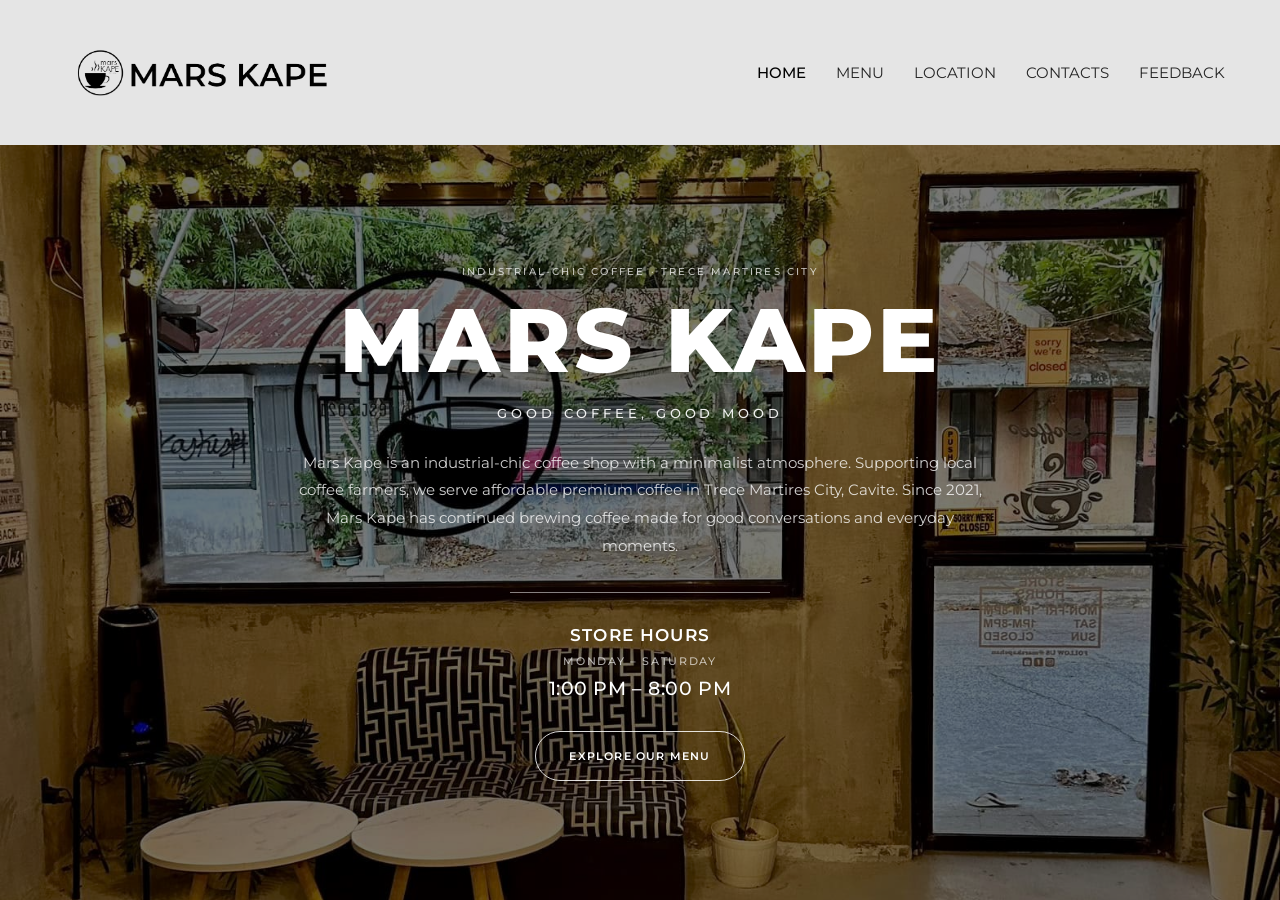
==== commit 2460a008: "Update index.html" ====
--- a/index.html
+++ b/index.html
@@ -8,88 +8,88 @@
 
     <title>Mars Kape</title>
 
-    <!-- Bootstrap -->
     <link
         href="https://cdn.jsdelivr.net/npm/bootstrap@5.3.0/dist/css/bootstrap.min.css"
         rel="stylesheet"
     >
 
-    <!-- Montserrat -->
     <link
         href="https://fonts.googleapis.com/css2?family=Montserrat:wght@300;400;500;600;700;800;900&display=swap"
         rel="stylesheet"
     >
 
-    <!-- Font Awesome -->
-    <link
-        rel="stylesheet"
-        href="https://cdnjs.cloudflare.com/ajax/libs/font-awesome/6.5.2/css/all.min.css"
-    >
-
-    <!-- Custom CSS -->
     <link rel="stylesheet" href="styles.css">
 </head>
 
-
 <body>
 
-    <!-- =========================
-         NAVBAR
-    ========================== -->
+    <!-- NAVBAR -->
     <nav class="navbar navbar-expand-lg mars-navbar">
-    <div class="container-fluid mars-nav-container">
+        <div class="container-fluid mars-nav-container">
 
-        <!-- Mars Kape Brand -->
-        <a class="navbar-brand mars-brand" href="index.html">
-            <img src="logo.png" alt="Mars Kape" class="mars-logo">
-        </a>
+            <a class="navbar-brand mars-brand" href="index.html">
+                <img
+                    src="logo2.png"
+                    alt="Mars Kape"
+                    class="mars-logo"
+                >
+            </a>
 
-        <!-- Mobile Menu -->
-        <button
-            class="navbar-toggler"
-            type="button"
-            data-bs-toggle="collapse"
-            data-bs-target="#navbarNav"
-            aria-controls="navbarNav"
-            aria-expanded="false"
-            aria-label="Toggle navigation">
+            <button
+                class="navbar-toggler"
+                type="button"
+                data-bs-toggle="collapse"
+                data-bs-target="#navbarNav"
+                aria-controls="navbarNav"
+                aria-expanded="false"
+                aria-label="Toggle navigation"
+            >
+                <span class="navbar-toggler-icon"></span>
+            </button>
 
-            <span class="navbar-toggler-icon"></span>
-        </button>
+            <div class="collapse navbar-collapse" id="navbarNav">
 
-        <!-- Navigation Links -->
-        <div class="collapse navbar-collapse" id="navbarNav">
-            <ul class="navbar-nav ms-auto">
+                <ul class="navbar-nav ms-auto">
 
-                <li class="nav-item">
-                    <a class="nav-link active" href="index.html">HOME</a>
-                </li>
+                    <li class="nav-item">
+                        <a class="nav-link active" href="index.html">
+                            HOME
+                        </a>
+                    </li>
 
-                <li class="nav-item">
-                    <a class="nav-link" href="menu.html">MENU</a>
-                </li>
+                    <li class="nav-item">
+                        <a class="nav-link" href="menu.html">
+                            MENU
+                        </a>
+                    </li>
 
-                <li class="nav-item">
-                    <a class="nav-link" href="location.html">LOCATION</a>
-                </li>
+                    <li class="nav-item">
+                        <a class="nav-link" href="location.html">
+                            LOCATION
+                        </a>
+                    </li>
 
-                <li class="nav-item">
-                    <a class="nav-link" href="contact.html">CONTACTS</a>
-                </li>
+                    <li class="nav-item">
+                        <a class="nav-link" href="contact.html">
+                            CONTACTS
+                        </a>
+                    </li>
 
-                <li class="nav-item">
-                    <a class="nav-link" href="feedback.html">FEEDBACK</a>
-                </li>
+                    <li class="nav-item">
+                        <a class="nav-link" href="feedback.html">
+                            FEEDBACK
+                        </a>
+                    </li>
 
-            </ul>
+                </ul>
+
+            </div>
+
         </div>
+    </nav>
 
-    </div>
-</nav>
-    
-    <!-- =========================
-         HERO
-    ========================== -->
+
+    <!-- HERO -->
     <main class="hero">
 
         <div class="hero-overlay"></div>
@@ -111,23 +111,18 @@
                 </p>
 
                 <p class="hero-description">
-                    Mars Kape is an industrial-chic coffee shop with a
-                    minimalist atmosphere. Supporting local coffee farmers,
-                    we serve affordable premium coffee in Trece Martires City,
-                    Cavite. Since 2021, Mars Kape has continued brewing coffee
-                    made for good conversations and everyday moments.
+                    Mars Kape is an industrial-chic coffee shop with a minimalist
+                    atmosphere. Supporting local coffee farmers, we serve
+                    affordable premium coffee in Trece Martires City, Cavite.
+                    Since 2021, Mars Kape has continued brewing coffee made for
+                    good conversations and everyday moments.
                 </p>
-
 
                 <div class="hero-line"></div>
 
-
-                <!-- Store Hours -->
                 <div class="store-hours">
 
-                    <h2>
-                        STORE HOURS
-                    </h2>
+                    <h2>STORE HOURS</h2>
 
                     <p class="store-days">
                         MONDAY – SATURDAY
@@ -139,8 +134,6 @@
 
                 </div>
 
-
-                <!-- CTA -->
                 <a href="menu.html" class="menu-button">
                     EXPLORE OUR MENU
                 </a>
@@ -152,7 +145,6 @@
     </main>
 
 
-    <!-- Bootstrap JS -->
     <script
         src="https://cdn.jsdelivr.net/npm/bootstrap@5.3.0/dist/js/bootstrap.bundle.min.js">
     </script>
--- a/styles.css
+++ b/styles.css
@@ -1,6 +1,9 @@
 /* =========================================================
-   MARS KAPE — HOMEPAGE
-========================================================= */
+   MARS KAPE HOMEPAGE
+========================================================= */
+
+
+/* GLOBAL */
 
 * {
     margin: 0;
@@ -32,11 +35,11 @@
 
 .mars-navbar {
     width: 100%;
-    height: 150px;
+    min-height: 145px;
 
     padding: 0 !important;
 
-    background: #e3e3e3 !important;
+    background: #e5e5e5 !important;
 
     position: relative;
     z-index: 1000;
@@ -44,22 +47,19 @@
 
 .mars-nav-container {
     width: 100%;
-    max-width: 1500px;
-    height: 100%;
+    max-width: 1450px;
 
     margin: 0 auto;
 
-    padding-left: 65px !important;
-    padding-right: 65px !important;
+    padding-left: 55px !important;
+    padding-right: 55px !important;
 
     display: flex;
     align-items: center;
 }
 
 
-/* =========================================================
-   LOGO
-========================================================= */
+/* BRAND */
 
 .mars-brand {
     display: flex;
@@ -68,26 +68,30 @@
     margin: 0 !important;
     padding: 0 !important;
 
-    height: 100px;
-}
+    text-decoration: none;
+}
+
+
+/* IMPORTANT:
+   This assumes logo.png already contains
+   the full horizontal MARS KAPE logo.
+*/
 
 .mars-logo {
     display: block;
 
-    width: 430px;
-    height: 100px;
+    width: 360px;
+    height: 95px;
 
     object-fit: contain;
     object-position: left center;
 
-    margin: 0 !important;
-    padding: 0 !important;
-}
-
-
-/* =========================================================
-   NAVIGATION
-========================================================= */
+    margin: 0;
+    padding: 0;
+}
+
+
+/* NAV LINKS */
 
 .mars-navbar .navbar-collapse {
     flex-grow: 1;
@@ -110,38 +114,50 @@
 .mars-navbar .nav-link,
 .mars-navbar .nav-link:visited {
     margin: 0 !important;
-    padding: 10px 0 !important;
-
-    color: #292929 !important;
+
+    padding: 8px 0 !important;
+
+    color: #252525 !important;
 
     font-family: "Montserrat", sans-serif !important;
-    font-size: 16px !important;
+    font-size: 15px !important;
     font-weight: 400 !important;
 
-    line-height: 1 !important;
-    letter-spacing: 0 !important;
+    line-height: 1.2;
+
+    letter-spacing: 0;
 
     white-space: nowrap;
 
-    text-decoration: none !important;
+    text-decoration: none;
 
     transform: none !important;
 
-    transition: opacity 0.2s ease !important;
-}
-
-
-/* NO enlarging when hovering */
+    transition:
+        color 0.2s ease,
+        opacity 0.2s ease !important;
+}
+
+
+/* ACTIVE */
+
+.mars-navbar .nav-link.active {
+    color: #000 !important;
+    font-weight: 500 !important;
+}
+
+
+/* HOVER — NO SIZE CHANGE */
 
 .mars-navbar .nav-link:hover,
 .mars-navbar .nav-link:focus,
 .mars-navbar .nav-link:active {
     color: #000 !important;
 
-    font-size: 16px !important;
+    font-size: 15px !important;
     font-weight: 400 !important;
 
-    padding: 10px 0 !important;
+    padding: 8px 0 !important;
 
     transform: none !important;
 
@@ -156,13 +172,14 @@
 .hero {
     position: relative;
 
-    min-height: calc(100vh - 150px);
+    min-height: calc(100vh - 145px);
 
     display: flex;
     align-items: center;
     justify-content: center;
 
     background-image: url("./bg.jpg");
+
     background-size: cover;
     background-position: center;
     background-repeat: no-repeat;
@@ -172,17 +189,15 @@
 
 .hero-overlay {
     position: absolute;
-
     inset: 0;
 
-    background: rgba(0, 0, 0, 0.53);
+    background: rgba(0, 0, 0, 0.52);
 
     z-index: 1;
 }
 
 .hero-container {
     position: relative;
-
     z-index: 2;
 
     width: 100%;
@@ -193,18 +208,18 @@
 
 .hero-content {
     width: 100%;
-    max-width: 850px;
+    max-width: 820px;
 
     padding: 70px 25px;
 
     text-align: center;
 
-    color: white;
-}
-
-
-/* =========================================================
-   HERO TYPOGRAPHY
+    color: #fff;
+}
+
+
+/* =========================================================
+   HERO TEXT
 ========================================================= */
 
 .hero-eyebrow {
@@ -212,7 +227,7 @@
 
     color: rgba(255, 255, 255, 0.72);
 
-    font-size: 11px;
+    font-size: 10px;
     font-weight: 500;
 
     letter-spacing: 0.22em;
@@ -225,28 +240,28 @@
 
     font-family: "Montserrat", sans-serif;
 
-    font-size: clamp(58px, 7vw, 100px);
+    font-size: clamp(58px, 7vw, 96px);
 
     font-weight: 800;
 
     line-height: 0.95;
 
-    letter-spacing: 0.045em;
+    letter-spacing: 0.04em;
 }
 
 .hero-subtitle {
     margin: 22px 0 25px;
 
-    color: rgba(255, 255, 255, 0.95);
-
-    font-size: 14px;
+    color: rgba(255, 255, 255, 0.92);
+
+    font-size: 13px;
     font-weight: 500;
 
     letter-spacing: 0.30em;
 }
 
 .hero-description {
-    max-width: 720px;
+    max-width: 700px;
 
     margin: 0 auto;
 
@@ -255,13 +270,11 @@
     font-size: 15px;
     font-weight: 400;
 
-    line-height: 1.9;
-}
-
-
-/* =========================================================
-   DIVIDER
-========================================================= */
+    line-height: 1.85;
+}
+
+
+/* DIVIDER */
 
 .hero-line {
     width: 260px;
@@ -269,7 +282,7 @@
 
     height: 1px;
 
-    margin: 34px auto;
+    margin: 32px auto;
 
     background: rgba(255, 255, 255, 0.50);
 }
@@ -280,7 +293,7 @@
 ========================================================= */
 
 .store-hours {
-    margin-bottom: 30px;
+    margin-bottom: 28px;
 }
 
 .store-hours h2 {
@@ -291,7 +304,7 @@
     font-size: 17px;
     font-weight: 600;
 
-    letter-spacing: 0.08em;
+    letter-spacing: 0.07em;
 }
 
 .store-days {
@@ -312,6 +325,8 @@
 
     font-size: 19px;
     font-weight: 500;
+
+    letter-spacing: 0.03em;
 }
 
 
@@ -326,13 +341,13 @@
     justify-content: center;
 
     min-width: 210px;
-    height: 52px;
+    height: 50px;
 
     padding: 0 28px;
 
     border: 1px solid rgba(255, 255, 255, 0.85);
 
-    border-radius: 100px;
+    border-radius: 999px;
 
     background: transparent;
 
@@ -341,7 +356,7 @@
     font-size: 11px;
     font-weight: 600;
 
-    letter-spacing: 0.12em;
+    letter-spacing: 0.11em;
 
     text-decoration: none;
 
@@ -354,7 +369,7 @@
 .menu-button:hover {
     background: #fff;
 
-    color: #29211d;
+    color: #2c211d;
 
     transform: translateY(-2px);
 }
@@ -372,17 +387,19 @@
     }
 
     .mars-logo {
-        width: 340px;
+        width: 300px;
+        height: 80px;
     }
 
     .mars-navbar .navbar-nav {
-        gap: 20px;
+        gap: 18px;
     }
 
     .mars-navbar .nav-link,
     .mars-navbar .nav-link:hover {
-        font-size: 14px !important;
-    }
+        font-size: 13px !important;
+    }
+
 }
 
 
@@ -393,9 +410,7 @@
 @media (max-width: 991px) {
 
     .mars-navbar {
-        height: auto;
-
-        min-height: 100px;
+        min-height: auto;
 
         padding: 12px 0 !important;
     }
@@ -405,13 +420,9 @@
         padding-right: 22px !important;
     }
 
-    .mars-brand {
-        height: 70px;
-    }
-
     .mars-logo {
-        width: 260px;
-        height: 70px;
+        width: 230px;
+        height: 65px;
     }
 
     .navbar-toggler {
@@ -431,7 +442,8 @@
 
         gap: 0;
 
-        padding: 15px 0 8px;
+        padding-top: 16px;
+        padding-bottom: 8px;
     }
 
     .mars-navbar .nav-link,
@@ -445,12 +457,13 @@
     }
 
     .hero {
-        min-height: calc(100vh - 100px);
+        min-height: calc(100vh - 90px);
     }
 
     .hero-content {
         padding: 65px 20px;
     }
+
 }
 
 
@@ -460,12 +473,8 @@
 
 @media (max-width: 520px) {
 
-    .mars-brand {
-        height: 55px;
-    }
-
     .mars-logo {
-        width: 205px;
+        width: 190px;
         height: 55px;
     }
 
@@ -475,19 +484,16 @@
 
     .hero-eyebrow {
         font-size: 8px;
-
         letter-spacing: 0.14em;
     }
 
     .hero-subtitle {
         font-size: 10px;
-
         letter-spacing: 0.20em;
     }
 
     .hero-description {
         font-size: 13px;
-
         line-height: 1.75;
     }
 
@@ -510,4 +516,5 @@
 
         font-size: 10px;
     }
-}
+
+}
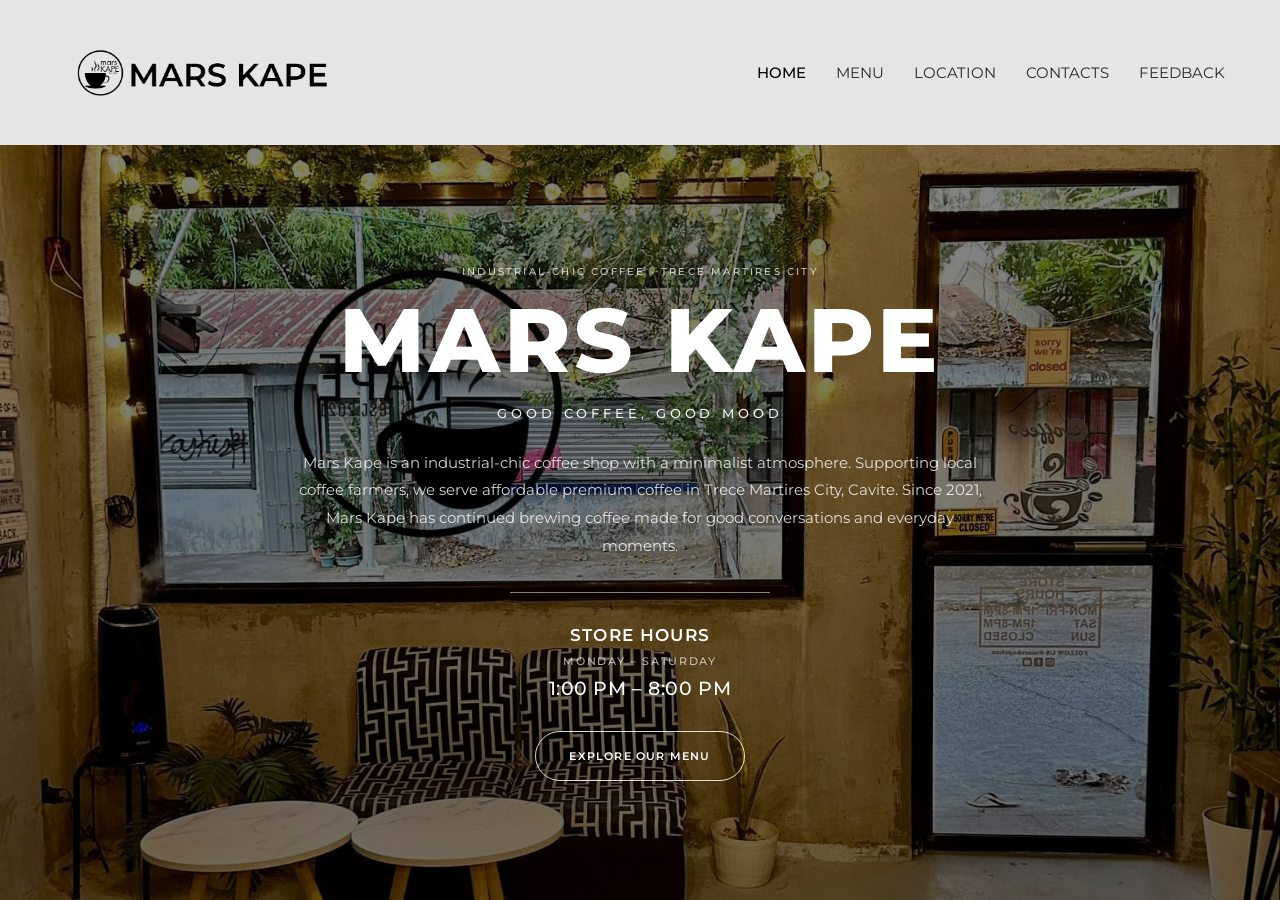
==== commit 214aa0a4: "Update index.html" ====
--- a/index.html
+++ b/index.html
@@ -28,11 +28,7 @@
         <div class="container-fluid mars-nav-container">
 
             <a class="navbar-brand mars-brand" href="index.html">
-                <img
-                    src="logo2.png"
-                    alt="Mars Kape"
-                    class="mars-logo"
-                >
+                <img src="logo2.png" alt="Mars Kape" class="mars-logo">
             </a>
 
             <button
--- a/styles.css
+++ b/styles.css
@@ -1,7 +1,6 @@
 /* =========================================================
    MARS KAPE HOMEPAGE
 ========================================================= */
-
 
 /* GLOBAL */
 
@@ -24,7 +23,7 @@
 body {
     margin: 0;
     font-family: "Montserrat", sans-serif;
-    background: #111;
+    background-color: #111;
     overflow-x: hidden;
 }
 
@@ -39,7 +38,7 @@
 
     padding: 0 !important;
 
-    background: #e5e5e5 !important;
+    background-color: #e5e5e5 !important;
 
     position: relative;
     z-index: 1000;
@@ -59,7 +58,9 @@
 }
 
 
-/* BRAND */
+/* =========================================================
+   BRAND / LOGO
+========================================================= */
 
 .mars-brand {
     display: flex;
@@ -71,12 +72,6 @@
     text-decoration: none;
 }
 
-
-/* IMPORTANT:
-   This assumes logo.png already contains
-   the full horizontal MARS KAPE logo.
-*/
-
 .mars-logo {
     display: block;
 
@@ -88,10 +83,21 @@
 
     margin: 0;
     padding: 0;
-}
-
-
-/* NAV LINKS */
+
+    /* logo2.png is white, so this makes it black */
+    filter: brightness(0);
+
+    transition: opacity 0.2s ease;
+}
+
+.mars-brand:hover .mars-logo {
+    opacity: 0.72;
+}
+
+
+/* =========================================================
+   NAVIGATION
+========================================================= */
 
 .mars-navbar .navbar-collapse {
     flex-grow: 1;
@@ -113,18 +119,18 @@
 
 .mars-navbar .nav-link,
 .mars-navbar .nav-link:visited {
+    position: relative;
+
     margin: 0 !important;
-
     padding: 8px 0 !important;
 
-    color: #252525 !important;
+    color: #292929 !important;
 
     font-family: "Montserrat", sans-serif !important;
     font-size: 15px !important;
     font-weight: 400 !important;
 
     line-height: 1.2;
-
     letter-spacing: 0;
 
     white-space: nowrap;
@@ -139,7 +145,7 @@
 }
 
 
-/* ACTIVE */
+/* Active page */
 
 .mars-navbar .nav-link.active {
     color: #000 !important;
@@ -147,7 +153,7 @@
 }
 
 
-/* HOVER — NO SIZE CHANGE */
+/* Hover — no size change */
 
 .mars-navbar .nav-link:hover,
 .mars-navbar .nav-link:focus,
@@ -165,6 +171,13 @@
 }
 
 
+/* Remove any Bootstrap / old underline effects */
+
+.mars-navbar .nav-link::after {
+    display: none !important;
+}
+
+
 /* =========================================================
    HERO
 ========================================================= */
@@ -179,7 +192,6 @@
     justify-content: center;
 
     background-image: url("./bg.jpg");
-
     background-size: cover;
     background-position: center;
     background-repeat: no-repeat;
@@ -187,14 +199,22 @@
     overflow: hidden;
 }
 
+
+/* Dark overlay */
+
 .hero-overlay {
     position: absolute;
     inset: 0;
 
-    background: rgba(0, 0, 0, 0.52);
+    background:
+        linear-gradient(
+            rgba(0, 0, 0, 0.48),
+            rgba(0, 0, 0, 0.56)
+        );
 
     z-index: 1;
 }
+
 
 .hero-container {
     position: relative;
@@ -203,8 +223,10 @@
     width: 100%;
 
     display: flex;
+    align-items: center;
     justify-content: center;
 }
+
 
 .hero-content {
     width: 100%;
@@ -212,9 +234,9 @@
 
     padding: 70px 25px;
 
+    color: white;
+
     text-align: center;
-
-    color: #fff;
 }
 
 
@@ -227,11 +249,16 @@
 
     color: rgba(255, 255, 255, 0.72);
 
+    font-family: "Montserrat", sans-serif;
+
     font-size: 10px;
     font-weight: 500;
 
     letter-spacing: 0.22em;
-}
+
+    text-transform: uppercase;
+}
+
 
 .hero-title {
     margin: 0;
@@ -249,23 +276,31 @@
     letter-spacing: 0.04em;
 }
 
+
 .hero-subtitle {
     margin: 22px 0 25px;
 
     color: rgba(255, 255, 255, 0.92);
 
+    font-family: "Montserrat", sans-serif;
+
     font-size: 13px;
     font-weight: 500;
 
     letter-spacing: 0.30em;
-}
+
+    text-transform: uppercase;
+}
+
 
 .hero-description {
     max-width: 700px;
 
     margin: 0 auto;
 
-    color: rgba(255, 255, 255, 0.80);
+    color: rgba(255, 255, 255, 0.82);
+
+    font-family: "Montserrat", sans-serif;
 
     font-size: 15px;
     font-weight: 400;
@@ -274,7 +309,9 @@
 }
 
 
-/* DIVIDER */
+/* =========================================================
+   DIVIDER
+========================================================= */
 
 .hero-line {
     width: 260px;
@@ -284,7 +321,7 @@
 
     margin: 32px auto;
 
-    background: rgba(255, 255, 255, 0.50);
+    background-color: rgba(255, 255, 255, 0.5);
 }
 
 
@@ -296,21 +333,27 @@
     margin-bottom: 28px;
 }
 
+
 .store-hours h2 {
     margin: 0 0 8px;
 
     color: #fff;
 
+    font-family: "Montserrat", sans-serif;
+
     font-size: 17px;
     font-weight: 600;
 
     letter-spacing: 0.07em;
 }
 
+
 .store-days {
     margin: 0 0 5px;
 
-    color: rgba(255, 255, 255, 0.65);
+    color: rgba(255, 255, 255, 0.67);
+
+    font-family: "Montserrat", sans-serif;
 
     font-size: 11px;
     font-weight: 500;
@@ -318,11 +361,14 @@
     letter-spacing: 0.15em;
 }
 
+
 .store-time {
     margin: 0;
 
     color: #fff;
 
+    font-family: "Montserrat", sans-serif;
+
     font-size: 19px;
     font-weight: 500;
 
@@ -331,7 +377,7 @@
 
 
 /* =========================================================
-   BUTTON
+   CTA BUTTON
 ========================================================= */
 
 .menu-button {
@@ -346,12 +392,13 @@
     padding: 0 28px;
 
     border: 1px solid rgba(255, 255, 255, 0.85);
-
     border-radius: 999px;
 
-    background: transparent;
+    background-color: transparent;
 
     color: #fff;
+
+    font-family: "Montserrat", sans-serif;
 
     font-size: 11px;
     font-weight: 600;
@@ -361,13 +408,14 @@
     text-decoration: none;
 
     transition:
-        background 0.25s ease,
+        background-color 0.25s ease,
         color 0.25s ease,
         transform 0.25s ease;
 }
 
+
 .menu-button:hover {
-    background: #fff;
+    background-color: #fff;
 
     color: #2c211d;
 
@@ -376,7 +424,7 @@
 
 
 /* =========================================================
-   MEDIUM DESKTOP / TABLET
+   MEDIUM DESKTOP
 ========================================================= */
 
 @media (max-width: 1200px) {
@@ -388,7 +436,7 @@
 
     .mars-logo {
         width: 300px;
-        height: 80px;
+        height: 82px;
     }
 
     .mars-navbar .navbar-nav {
@@ -396,7 +444,8 @@
     }
 
     .mars-navbar .nav-link,
-    .mars-navbar .nav-link:hover {
+    .mars-navbar .nav-link:hover,
+    .mars-navbar .nav-link:focus {
         font-size: 13px !important;
     }
 
@@ -404,7 +453,7 @@
 
 
 /* =========================================================
-   MOBILE
+   TABLET / MOBILE NAVBAR
 ========================================================= */
 
 @media (max-width: 991px) {
@@ -427,6 +476,8 @@
 
     .navbar-toggler {
         margin: 0 !important;
+
+        padding: 7px 10px !important;
 
         border: 1px solid rgba(0, 0, 0, 0.3) !important;
 
@@ -474,8 +525,12 @@
 @media (max-width: 520px) {
 
     .mars-logo {
-        width: 190px;
+        width: 185px;
         height: 55px;
+    }
+
+    .hero-content {
+        padding: 55px 18px;
     }
 
     .hero-title {
@@ -511,7 +566,6 @@
 
     .menu-button {
         min-width: 185px;
-
         height: 48px;
 
         font-size: 10px;
